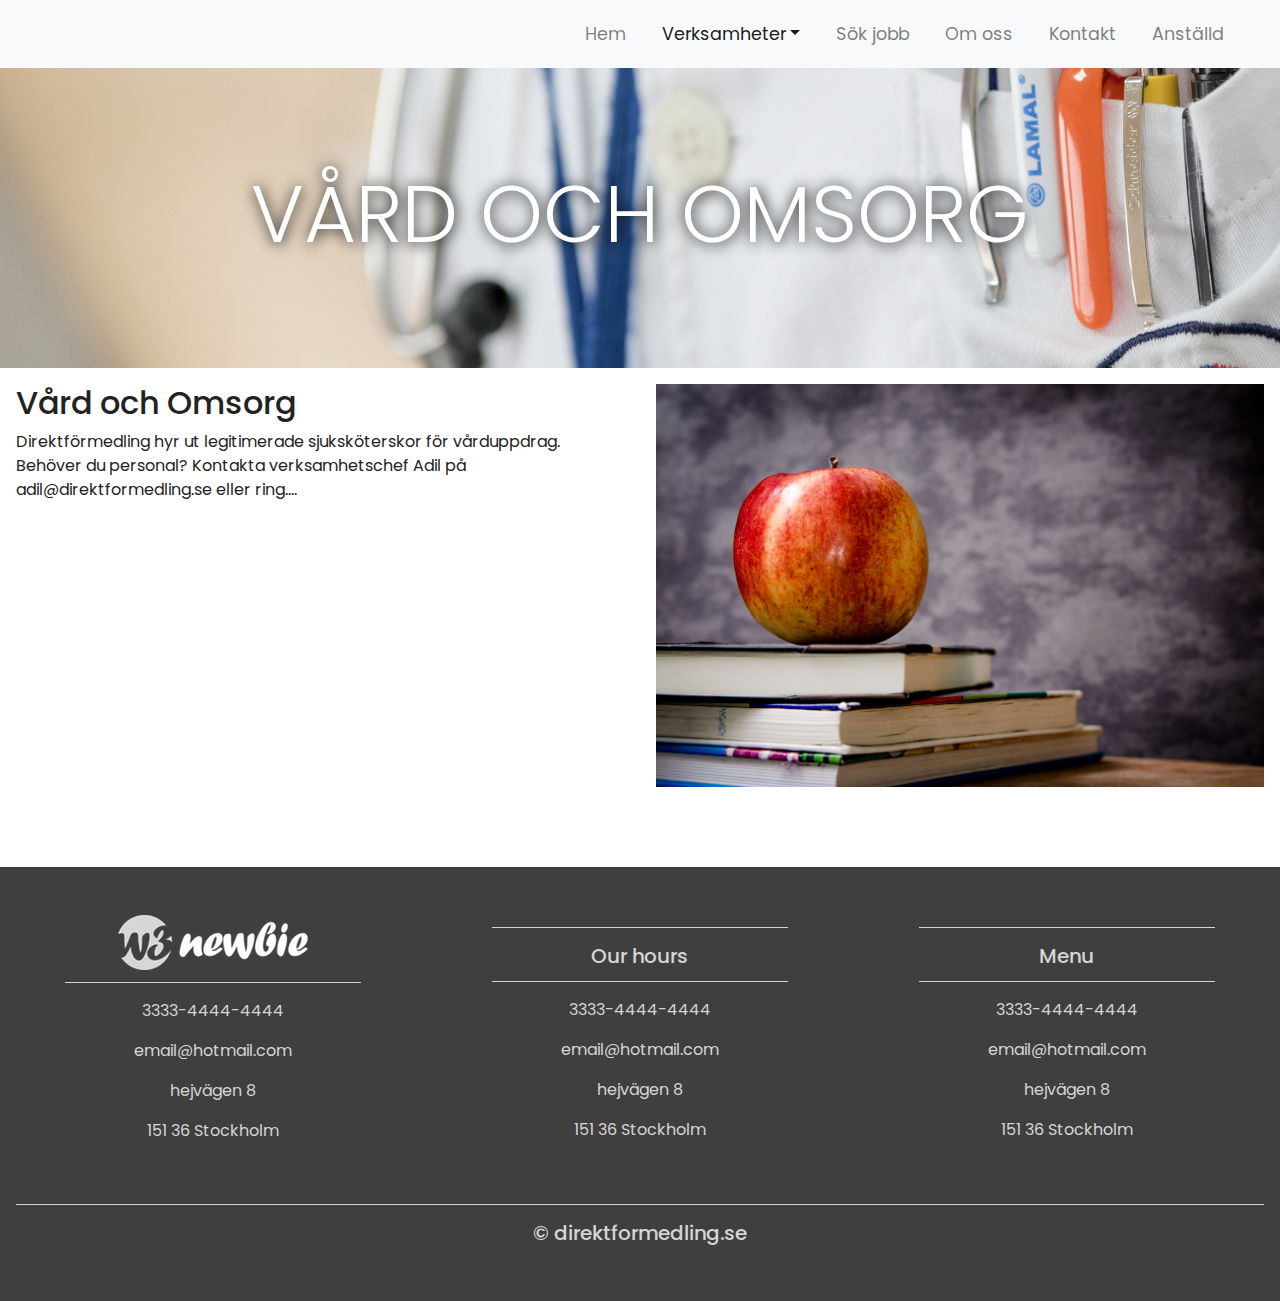
==== care.html @ 050542ac "Verksamheter" ====
<!DOCTYPE html>
<html lang="en">
<head>
	<meta charset="utf-8">
	<meta name="viewport" content="width=device-width, initial-scale=1">
	<title>Complete Bootstrap 4 Website Layout</title>
	<link rel="stylesheet" href="https://maxcdn.bootstrapcdn.com/bootstrap/4.0.0/css/bootstrap.min.css">
	<script src="https://ajax.googleapis.com/ajax/libs/jquery/3.3.1/jquery.min.js"></script>
	<script src="https://cdnjs.cloudflare.com/ajax/libs/popper.js/1.12.9/umd/popper.min.js"></script>
	<script src="https://maxcdn.bootstrapcdn.com/bootstrap/4.0.0/js/bootstrap.min.js"></script>
	<script src="https://use.fontawesome.com/releases/v5.0.8/js/all.js"></script>
	<link href="style.css" rel="stylesheet">
</head>
<body>

<!-- Navigation -->
<nav class="navbar navbar-expand-lg navbar-light bg-light">
	<div class="container-fluid">
		<a class="navbar-brand" href="#"><img src=""></a>
		<button class="navbar-toggler" type="button" data-toggle="collapse" data-target="#navbarResponsive">
			<span class="navbar-toggler-icon"></span>
		</button>
		<div class="collapse navbar-collapse" id="navbarResponsive">
			<ul class="navbar-nav ml-auto">
				<li class="nav-item">
					<a class="nav-link" href="index.html">Hem</a>
				</li>
				<li class="nav-item dropdown">
					<a class="nav-link dropdown-toggle active" href="#" role="button" id="dropdownMenuLink" data-toggle="dropdown" aria-haspopup="true" aria-expanded="false">Verksamheter</a>
					<div class="dropdown-menu" aria-labelledby="dropdownMenuLink">
						<a class="dropdown-item" href="school.html">Skola</a>
						<a class="dropdown-item" href="restaurant.html">Restaurang och Hotell</a>
						<a class="dropdown-item" href="care.html">Vård och Omsorg</a>
						<a class="dropdown-item" href="economy.html">Ekonomi</a>
						<a class="dropdown-item" href="construction.html">Bygg</a>
						<a class="dropdown-item" href="cleaning.html">Lokalvård</a>
						<a class="dropdown-item" href="retail.html">Detaljhandel</a>
					</div>
				</li>
				<li class="nav-item">
					<a class="nav-link" href="#">Sök jobb</a>
				</li>
				<li class="nav-item">
					<a class="nav-link" href="#">Om oss</a>
				</li>
				<li class="nav-item">
					<a class="nav-link" href="#">Kontakt</a>
				</li>
				<li class="nav-item">
					<a class="nav-link" href="#">Anställd</a>
				</li>

		</div>
	</div>
</nav>

<!-- Section -->
<div class="container-fluid" style="padding: 0px;">
	 <figure>
			<div class="banner-container banner-care">
				<div class="banner-heading-container">
					<h1 class="display-2">Vård och Omsorg</h1>
				</div>
			</div>
	 </figure>
</div>

<div class="container-fluid padding">
	<div class="row padding">
		<div class="col-lg-6">
			<h2>Vård och Omsorg</h2>
			<p>Direktförmedling hyr ut legitimerade sjuksköterskor för vårduppdrag.
        Behöver du personal? Kontakta verksamhetschef Adil på adil@direktformedling.se eller ring….</p>
		</div>
		<div class="col-lg-6">
			<img src="img/df/skola.jpg" class="img-fluid">
		</div>
	</div>
</div>




<!--- Footer -->
<footer>
	<div class="container-fluid padding">
		<div class="row text-center">
			<div class="col-md-4">
				<img src="img/w3newbie.png">
				<hr class="light">
				<p>3333-4444-4444</p>
				<p>email@hotmail.com</p>
				<p>hejvägen 8</p>
				<p>151 36 Stockholm</p>
			</div>

			<div class="col-md-4">
				<hr class="light">
				<h5>Our hours</h5>
				<hr class="light">
				<p>3333-4444-4444</p>
				<p>email@hotmail.com</p>
				<p>hejvägen 8</p>
				<p>151 36 Stockholm</p>
			</div>

			<div class="col-md-4">
				<hr class="light">
				<h5>Menu</h5>
				<hr class="light">
				<p>3333-4444-4444</p>
				<p>email@hotmail.com</p>
				<p>hejvägen 8</p>
				<p>151 36 Stockholm</p>
			</div>
			<div class="col-12">
				<hr class="light-100">
				<h5>&copy; direktformedling.se</h5>
			</div>

		</div>
	</div>
</footer>


</body>
</html>
---- style.css ----
@import url('https://fonts.googleapis.com/css?family=Poppins:400,500,700');

html, body {
  height: 100%;
  width: 100%;
  font-family: 'Poppins', sans-serif;
  color: #222;
}

.navbar {
  padding: .8rem;
}

.navbar-nav li {
  padding-right: 20px;
}

.nav-link {
  font-size: 1.1em !important;
}

.dropdown-menu {
  background: #f8f9fa;
  border: none;
  top: 93% !important;
}


.dropdown-item:focus, .dropdown-item:hover {
  color: #222;
  text-decoration: none;
  background-color: #f39231;
}


.dropdown:hover .dropdown-menu {
  display: block;
}

.carousel-inner img {
  width:100%;
  height: 100%;
}

.carousel-caption {
  position:absolute;
  top:50%;
  transform: translateY(-50%);
  -ms-transform: translateY(-50%);
  -moz-transform: translateY(-50%);
  -webkit-transform: translateY(-50%);
}

.carousel-caption h1 {
  font-size:500%;
  text-transform: uppercase;
  text-shadow: 1px 1px 15px #000;
}

.carousel-caption h3 {
  font-size: 200%;
  font-weight: 500;
  text-shadow: 1px 1px 10px #000;
  padding-bottom: 1rem;
}

.btn-primary {
  background-color: #6648b1;
  border: 1px solid #6648b1;
}

.btn-primary:hover {
  background-color: #563d7c;
  border: 1px solid #563d7c;
}

.jumbotron {
  padding: 1rem;
  border-radius: 0 !important;
}

.padding {
  padding-bottom: 2rem;
}

.welcome {
  width: 75%;
  margin: 0 auto;
  padding-top: 2rem;
}

.welcome hr {
  border-top: 2px solid #b4b4b4;
  width: 95%;
  margin-top: 0.3rem;
  margin-bottom: 1rem;
}

.fa-code {
  color: #e54d26;

}

.fa-bold {
  color: #563d7c;

}

.fa-css3 {
  color: #2163af;

}

.fa-code, .fa-bold, .fa-css3 {
  font-size: 4em;
  margin: 1rem;
}

.social a {
  font-size: 4.5em;
  padding: 3rem;
}

.fa-facebook {
  color:#3b5998;
}

.fa-twitter {
  color:#00aced;
}

.fa-google-plus-g {
  color:#dd4b39;
}

.fa-instagram {
  color:#517fa4;
}

.fa-youtube {
  color:#bb0000;
}

.fa-facebook:hover,
.fa-twitter:hover,
.fa-google-plus-g:hover,
.fa-instagram:hover,
.fa-youtube:hover {
  color: #d5d5d5;
}

footer {
  background: #3f3f3f;
  color: #d5d5d5;
  padding-top: 2rem;
}

hr.light {
  border-top: 1px solid #d5d5d5;
  width: 75%;
  margin-top: 0.8rem;
  margin-bottom: 1rem;
}

footer a {
  color: #d5d5d5;
}

hr.light-100 {
  border-top: 1px solid #d5d5d5;
  width: 100%;
  margin-top: 0.8rem;
  margin-bottom: 1rem;
}


/****************************************************
Verksamheter
****************************************************/

/* School */
.banner-school {
  background-image: url("img/df/skola.jpg");
}

/* Restaurant */
.banner-restaurant {
  background-image: url("img/df/restaurang.jpg");
}

/* Care */
.banner-care {
  background-image: url("img/df/vard.jpg");
}

/* economy */
.banner-economy {
  background-image: url("img/df/ekonomi.jpg");
}

/* construction */
.banner-construction {
  background-image: url("img/df/bygg.jpg");
}

/* cleaning */
.banner-cleaning {
  background-image: url("img/df/lokalvard.jpg");
}

/* Retail */
.banner-retail {
  background-image: url("img/df/detaljhandel.jpg");
}

/* Banner */
.banner-container {
  height: 300px;
  width: 100%;
  background-size: cover;
  background-repeat: no-repeat;
  background-position: bottom;
}

.banner-container.banner-cleaning, .banner-container.banner-retail {
  background-position: center;
}

.banner-heading-container {
  position:absolute;
  top:50%;
  transform: translateY(-50%);
  -ms-transform: translateY(-50%);
  -moz-transform: translateY(-50%);
  -webkit-transform: translateY(-50%);
  right: 15%;
  left: 15%;
  z-index: 10;
  color: #fff;
  text-align: center;
}

.banner-heading-container h1 {
  font-size:500%;
  text-transform: uppercase;
  text-shadow: 1px 1px 15px #000;
}














/*---Media Queries --*/
@media (max-width: 992px) {

  .social a {
    font-size: 4em;
    padding: 2rem;
  }

  .banner-container {
    height: 160px;
  }

}

@media (max-width: 768px) {

  .carousel-caption {
    position:absolute;
    top:45%;
  }

  .carousel-caption h1, .banner-heading-container h1 {
    font-size:350%;
  }

  .carousel-caption h3 {
    font-size: 140%;
    font-weight: 400;
    padding-bottom: .2rem;
  }

  .carousel-caption btn {
    font-size: 95%;
    padding: 8px 14px;
  }

  .display-4 {
    font-size: 200%;
  }

  .social a {
    font-size: 2.5em;
    padding: 1.2rem;
  }

}

@media (max-width: 576px) {

  .carousel-caption {
    position:absolute;
    top:40%;
  }

  .carousel-caption h1, .banner-heading-container h1 {
    font-size:250%;
  }

  .carousel-caption h3 {
    font-size: 110%;
  }

  .carousel-caption btn {
    font-size: 90%;
    padding: 4px 8px;
  }

  .display-4 {
    font-size: 160%;
  }

  .social a {
    font-size: 2em;
    padding: .7rem;
  }

}


/*---Firefox Bug Fix --*/
.carousel-item {
  transition: -webkit-transform 0.5s ease;
  transition: transform 0.5s ease;
  transition: transform 0.5s ease, -webkit-transform 0.5s ease;
  -webkit-backface-visibility: visible;
  backface-visibility: visible;
}
/*--- Fixed Background Image --*/
figure {
  position: relative;
  width: 100%;
  height: 60%;
  margin: 0!important;
}
.fixed-wrap {
  clip: rect(0, auto, auto, 0);
  position: absolute;
  top: 0;
  left: 0;
  width: 100%;
  height: 100%;
}
#fixed {
  background-image: url('img/mac.png');
  position: fixed;
  display: block;
  top: 0;
  left: 0;
  width: 100%;
  height: 100%;
  background-size: cover;
  background-position: center center;
  -webkit-transform: translateZ(0);
          transform: translateZ(0);
  will-change: transform;
}
/*--- Bootstrap Padding Fix --*/
[class*="col-"] {
    padding: 1rem;
}





/*
Extra small (xs) devices (portrait phones, less than 576px)
No media query since this is the default in Bootstrap

Small (sm) devices (landscape phones, 576px and up)
@media (min-width: 576px) { ... }

Medium (md) devices (tablets, 768px and up)
@media (min-width: 768px) { ... }

Large (lg) devices (desktops, 992px and up)
@media (min-width: 992px) { ... }

Extra (xl) large devices (large desktops, 1200px and up)
@media (min-width: 1200px) { ... }
*/
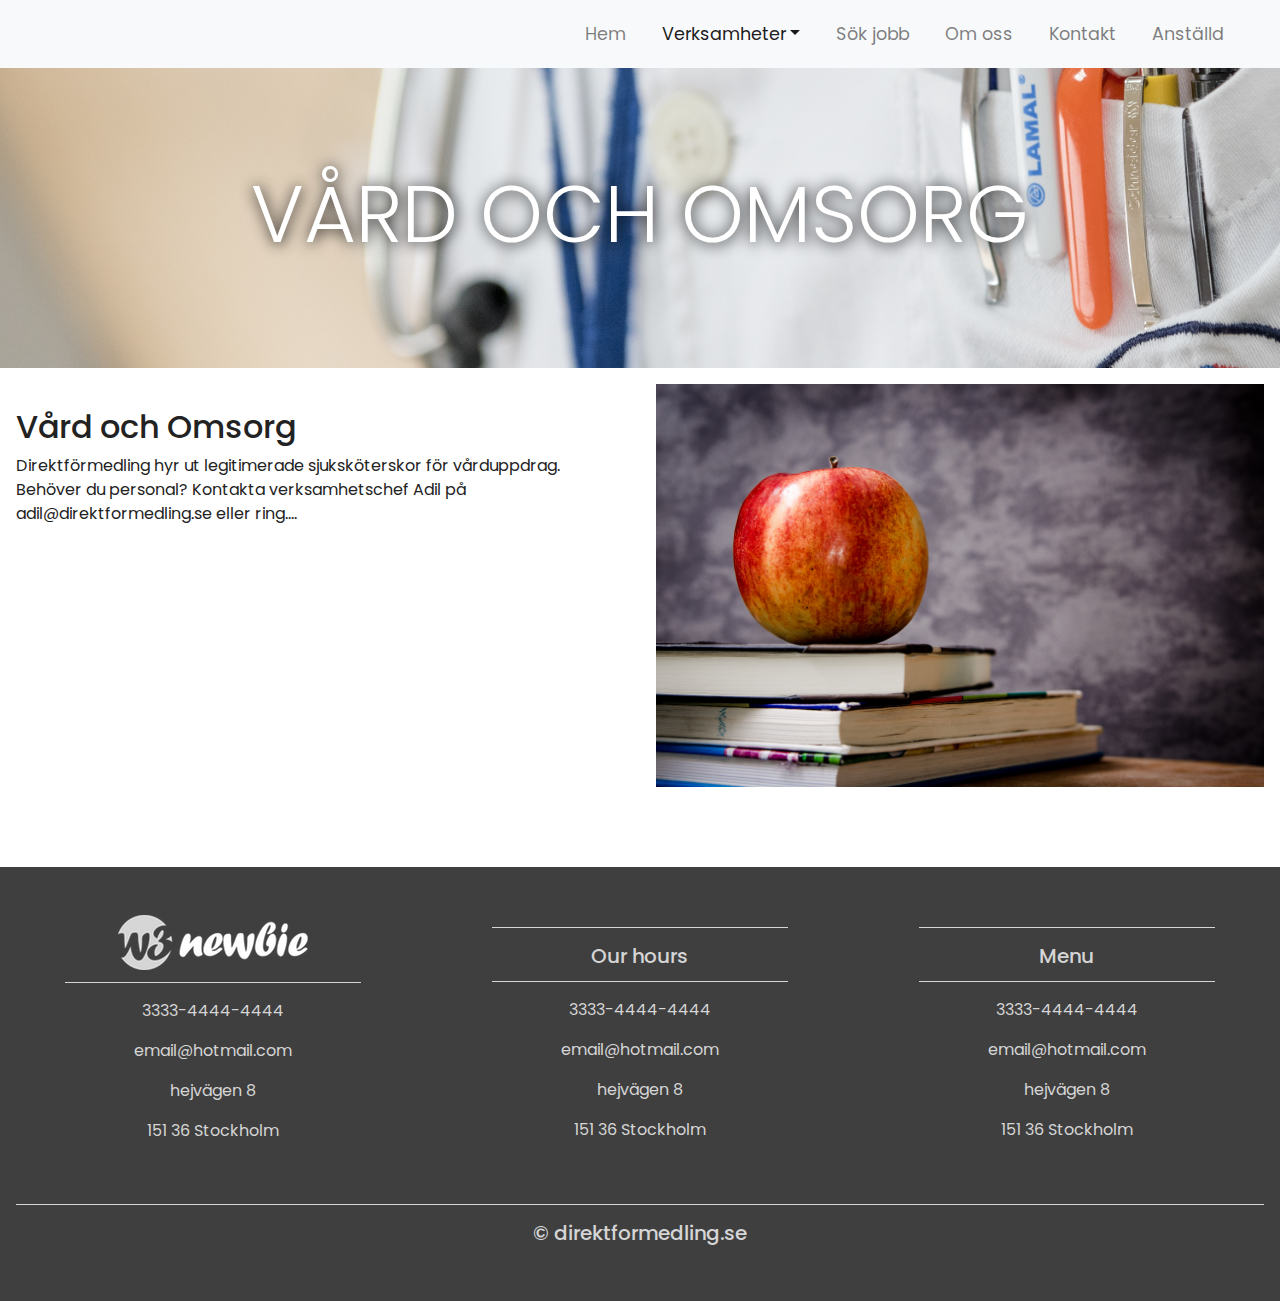
==== commit 79dbec19: "småfix" ====
--- a/care.html
+++ b/care.html
@@ -67,7 +67,7 @@
 
 <div class="container-fluid padding">
 	<div class="row padding">
-		<div class="col-lg-6">
+		<div class="col-lg-6 left-column-text">
 			<h2>Vård och Omsorg</h2>
 			<p>Direktförmedling hyr ut legitimerade sjuksköterskor för vårduppdrag.
         Behöver du personal? Kontakta verksamhetschef Adil på adil@direktformedling.se eller ring….</p>
--- a/style.css
+++ b/style.css
@@ -25,194 +25,12 @@
   top: 93% !important;
 }
 
-
 .dropdown-item:focus, .dropdown-item:hover {
   color: #222;
   text-decoration: none;
   background-color: #f39231;
 }
 
-
-.dropdown:hover .dropdown-menu {
-  display: block;
-}
-
-.carousel-inner img {
-  width:100%;
-  height: 100%;
-}
-
-.carousel-caption {
-  position:absolute;
-  top:50%;
-  transform: translateY(-50%);
-  -ms-transform: translateY(-50%);
-  -moz-transform: translateY(-50%);
-  -webkit-transform: translateY(-50%);
-}
-
-.carousel-caption h1 {
-  font-size:500%;
-  text-transform: uppercase;
-  text-shadow: 1px 1px 15px #000;
-}
-
-.carousel-caption h3 {
-  font-size: 200%;
-  font-weight: 500;
-  text-shadow: 1px 1px 10px #000;
-  padding-bottom: 1rem;
-}
-
-.btn-primary {
-  background-color: #6648b1;
-  border: 1px solid #6648b1;
-}
-
-.btn-primary:hover {
-  background-color: #563d7c;
-  border: 1px solid #563d7c;
-}
-
-.jumbotron {
-  padding: 1rem;
-  border-radius: 0 !important;
-}
-
-.padding {
-  padding-bottom: 2rem;
-}
-
-.welcome {
-  width: 75%;
-  margin: 0 auto;
-  padding-top: 2rem;
-}
-
-.welcome hr {
-  border-top: 2px solid #b4b4b4;
-  width: 95%;
-  margin-top: 0.3rem;
-  margin-bottom: 1rem;
-}
-
-.fa-code {
-  color: #e54d26;
-
-}
-
-.fa-bold {
-  color: #563d7c;
-
-}
-
-.fa-css3 {
-  color: #2163af;
-
-}
-
-.fa-code, .fa-bold, .fa-css3 {
-  font-size: 4em;
-  margin: 1rem;
-}
-
-.social a {
-  font-size: 4.5em;
-  padding: 3rem;
-}
-
-.fa-facebook {
-  color:#3b5998;
-}
-
-.fa-twitter {
-  color:#00aced;
-}
-
-.fa-google-plus-g {
-  color:#dd4b39;
-}
-
-.fa-instagram {
-  color:#517fa4;
-}
-
-.fa-youtube {
-  color:#bb0000;
-}
-
-.fa-facebook:hover,
-.fa-twitter:hover,
-.fa-google-plus-g:hover,
-.fa-instagram:hover,
-.fa-youtube:hover {
-  color: #d5d5d5;
-}
-
-footer {
-  background: #3f3f3f;
-  color: #d5d5d5;
-  padding-top: 2rem;
-}
-
-hr.light {
-  border-top: 1px solid #d5d5d5;
-  width: 75%;
-  margin-top: 0.8rem;
-  margin-bottom: 1rem;
-}
-
-footer a {
-  color: #d5d5d5;
-}
-
-hr.light-100 {
-  border-top: 1px solid #d5d5d5;
-  width: 100%;
-  margin-top: 0.8rem;
-  margin-bottom: 1rem;
-}
-
-
-/****************************************************
-Verksamheter
-****************************************************/
-
-/* School */
-.banner-school {
-  background-image: url("img/df/skola.jpg");
-}
-
-/* Restaurant */
-.banner-restaurant {
-  background-image: url("img/df/restaurang.jpg");
-}
-
-/* Care */
-.banner-care {
-  background-image: url("img/df/vard.jpg");
-}
-
-/* economy */
-.banner-economy {
-  background-image: url("img/df/ekonomi.jpg");
-}
-
-/* construction */
-.banner-construction {
-  background-image: url("img/df/bygg.jpg");
-}
-
-/* cleaning */
-.banner-cleaning {
-  background-image: url("img/df/lokalvard.jpg");
-}
-
-/* Retail */
-.banner-retail {
-  background-image: url("img/df/detaljhandel.jpg");
-}
-
 /* Banner */
 .banner-container {
   height: 300px;
@@ -222,8 +40,9 @@
   background-position: bottom;
 }
 
-.banner-container.banner-cleaning, .banner-container.banner-retail {
-  background-position: center;
+.banner-homepage {
+  background-image:  url("img/df/ekonomi.jpg");
+  height: 400px;
 }
 
 .banner-heading-container {
@@ -233,8 +52,8 @@
   -ms-transform: translateY(-50%);
   -moz-transform: translateY(-50%);
   -webkit-transform: translateY(-50%);
-  right: 15%;
-  left: 15%;
+  right: 3%;
+  left: 3%;
   z-index: 10;
   color: #fff;
   text-align: center;
@@ -246,21 +65,276 @@
   text-shadow: 1px 1px 15px #000;
 }
 
-
-
-
-
-
-
-
-
-
-
+.banner-heading-container h3 {
+  font-size: 200%;
+  font-weight: 500;
+  text-shadow: 1px 1px 10px #000;
+  padding-bottom: 1rem;
+}
+
+.banner-homepage .btn-primary {
+  font-size: 26px;
+  padding-left: 40px;
+  padding-right: 40px;
+}
+
+.btn-primary {
+  background-color: #f39231;
+  border: 1px solid #f39231;
+  border-radius: 0 !important;
+}
+
+.btn-primary:hover {
+  background-color: #da832c;
+  border: 1px solid #da832c;
+}
+
+.jumbotron {
+  padding: 1rem;
+  border-radius: 0 !important;
+}
+
+.padding {
+  padding-bottom: 2rem;
+}
+
+.welcome {
+  width: 75%;
+  margin: 0 auto;
+  padding-top: 2rem;
+}
+
+.welcome hr {
+  border-top: 2px solid #b4b4b4;
+  width: 95%;
+  margin-top: 0.3rem;
+  margin-bottom: 1rem;
+}
+
+.fa-code {
+  color: #e54d26;
+
+}
+
+.fa-bold {
+  color: #563d7c;
+
+}
+
+.fa-css3 {
+  color: #2163af;
+
+}
+
+.fa-code, .fa-bold, .fa-css3 {
+  font-size: 4em;
+  margin: 1rem;
+}
+
+.social a {
+  font-size: 4.5em;
+  padding: 3rem;
+}
+
+.fa-facebook {
+  color:#3b5998;
+}
+
+.fa-twitter {
+  color:#00aced;
+}
+
+.fa-google-plus-g {
+  color:#dd4b39;
+}
+
+.fa-instagram {
+  color:#517fa4;
+}
+
+.fa-youtube {
+  color:#bb0000;
+}
+
+.fa-facebook:hover,
+.fa-twitter:hover,
+.fa-google-plus-g:hover,
+.fa-instagram:hover,
+.fa-youtube:hover {
+  color: #d5d5d5;
+}
+
+footer {
+  background: #3f3f3f;
+  color: #d5d5d5;
+  padding-top: 2rem;
+}
+
+hr.light {
+  border-top: 1px solid #d5d5d5;
+  width: 75%;
+  margin-top: 0.8rem;
+  margin-bottom: 1rem;
+}
+
+footer a {
+  color: #d5d5d5;
+}
+
+hr.light-100 {
+  border-top: 1px solid #d5d5d5;
+  width: 100%;
+  margin-top: 0.8rem;
+  margin-bottom: 1rem;
+}
+
+
+/****************************************************
+Verksamheter
+****************************************************/
+.left-column-text {
+  padding-top: 40px !important;
+}
+
+/* School */
+.banner-school {
+  background-image: url("img/df/skola.jpg");
+}
+
+/* Restaurant */
+.banner-restaurant {
+  background-image: url("img/df/restaurang.jpg");
+}
+
+/* Care */
+.banner-care {
+  background-image: url("img/df/vard.jpg");
+}
+
+/* economy */
+.banner-economy {
+  background-image: url("img/df/ekonomi.jpg");
+}
+
+/* construction */
+.banner-construction {
+  background-image: url("img/df/bygg.jpg");
+}
+
+/* cleaning */
+.banner-cleaning {
+  background-image: url("img/df/lokalvard.jpg");
+}
+
+/* Retail */
+.banner-retail {
+  background-image: url("img/df/detaljhandel.jpg");
+}
+
+.banner-container.banner-cleaning, .banner-container.banner-retail {
+  background-position: center;
+}
+
+
+/****************************************************
+Formulär
+****************************************************/
+
+.form-container {
+  background: #f2f2f2;
+  padding: 30px;
+  margin-top:20px;
+  border: 1px solid #ddd;
+}
+
+.form-control {
+  border: 1px solid #ccc;
+  border-radius: 0px !important;
+  padding-left: 50px;
+}
+
+.text-muted {
+  color: #fff !important;
+}
+
+.form-heading {
+  color: #222;
+  text-align: center;
+  font-weight: 300;
+  margin-bottom: 1.4rem;
+}
+
+.form-submit-btn {
+  color: #fff;
+  background-color: #f39231;
+  border-color: #f39231;
+  width: 100%;
+  padding: 10px;
+  font-size: 1.2rem;
+  border-radius: 0px;
+}
+
+.form-submit-btn:hover {
+  background-color: #ea8f33;
+  border-color: #ea8f33;
+}
+
+label {
+  display: inline-block;
+  margin-bottom: 0.3rem;
+  font-size: 0.8rem;
+}
+
+.form-control-file, .form-control-range {
+  font-size: 0.8rem;
+}
+
+.form-group {
+  margin-bottom: 0.5rem;
+}
+
+#name, #phone, #email, #exampleTextarea {
+  background-size: 22px 19px;
+  background-position: 11px 8px;
+  background-repeat: no-repeat;
+}
+
+#name {
+  background-image: url('img/df/name-form.svg');
+}
+
+#phone {
+  background-image: url('img/df/phone-form.svg');
+}
+
+#email {
+  background-image: url('img/df/email-form.svg');
+}
+
+#exampleTextarea {
+  background-image: url('img/df/message-form.svg');
+}
 
 
 
 /*---Media Queries --*/
-@media (max-width: 992px) {
+@media (min-width: 991px) {
+
+  .dropdown:hover .dropdown-menu {
+    display: block;
+  }
+}
+
+
+@media (max-width: 991px) {
+
+  .banner-homepage .banner-heading-container h1 {
+    font-size: 250%;
+  }
+
+  .banner-homepage .banner-heading-container h3 {
+    font-size: 150%;
+  }
 
   .social a {
     font-size: 4em;
@@ -271,29 +345,18 @@
     height: 160px;
   }
 
-}
-
-@media (max-width: 768px) {
-
-  .carousel-caption {
-    position:absolute;
-    top:45%;
+  .banner-container.banner-homepage {
+    height: 250px;
   }
 
   .carousel-caption h1, .banner-heading-container h1 {
     font-size:350%;
   }
 
-  .carousel-caption h3 {
-    font-size: 140%;
-    font-weight: 400;
-    padding-bottom: .2rem;
-  }
-
-  .carousel-caption btn {
-    font-size: 95%;
-    padding: 8px 14px;
-  }
+}
+
+@media (max-width: 768px) {
+
 
   .display-4 {
     font-size: 200%;
@@ -308,22 +371,12 @@
 
 @media (max-width: 576px) {
 
-  .carousel-caption {
-    position:absolute;
-    top:40%;
-  }
-
-  .carousel-caption h1, .banner-heading-container h1 {
-    font-size:250%;
-  }
-
-  .carousel-caption h3 {
+  .banner-homepage .banner-heading-container h1 {
+    font-size: 185%;
+  }
+
+  .banner-homepage .banner-heading-container h3 {
     font-size: 110%;
-  }
-
-  .carousel-caption btn {
-    font-size: 90%;
-    padding: 4px 8px;
   }
 
   .display-4 {
@@ -337,15 +390,6 @@
 
 }
 
-
-/*---Firefox Bug Fix --*/
-.carousel-item {
-  transition: -webkit-transform 0.5s ease;
-  transition: transform 0.5s ease;
-  transition: transform 0.5s ease, -webkit-transform 0.5s ease;
-  -webkit-backface-visibility: visible;
-  backface-visibility: visible;
-}
 /*--- Fixed Background Image --*/
 figure {
   position: relative;
